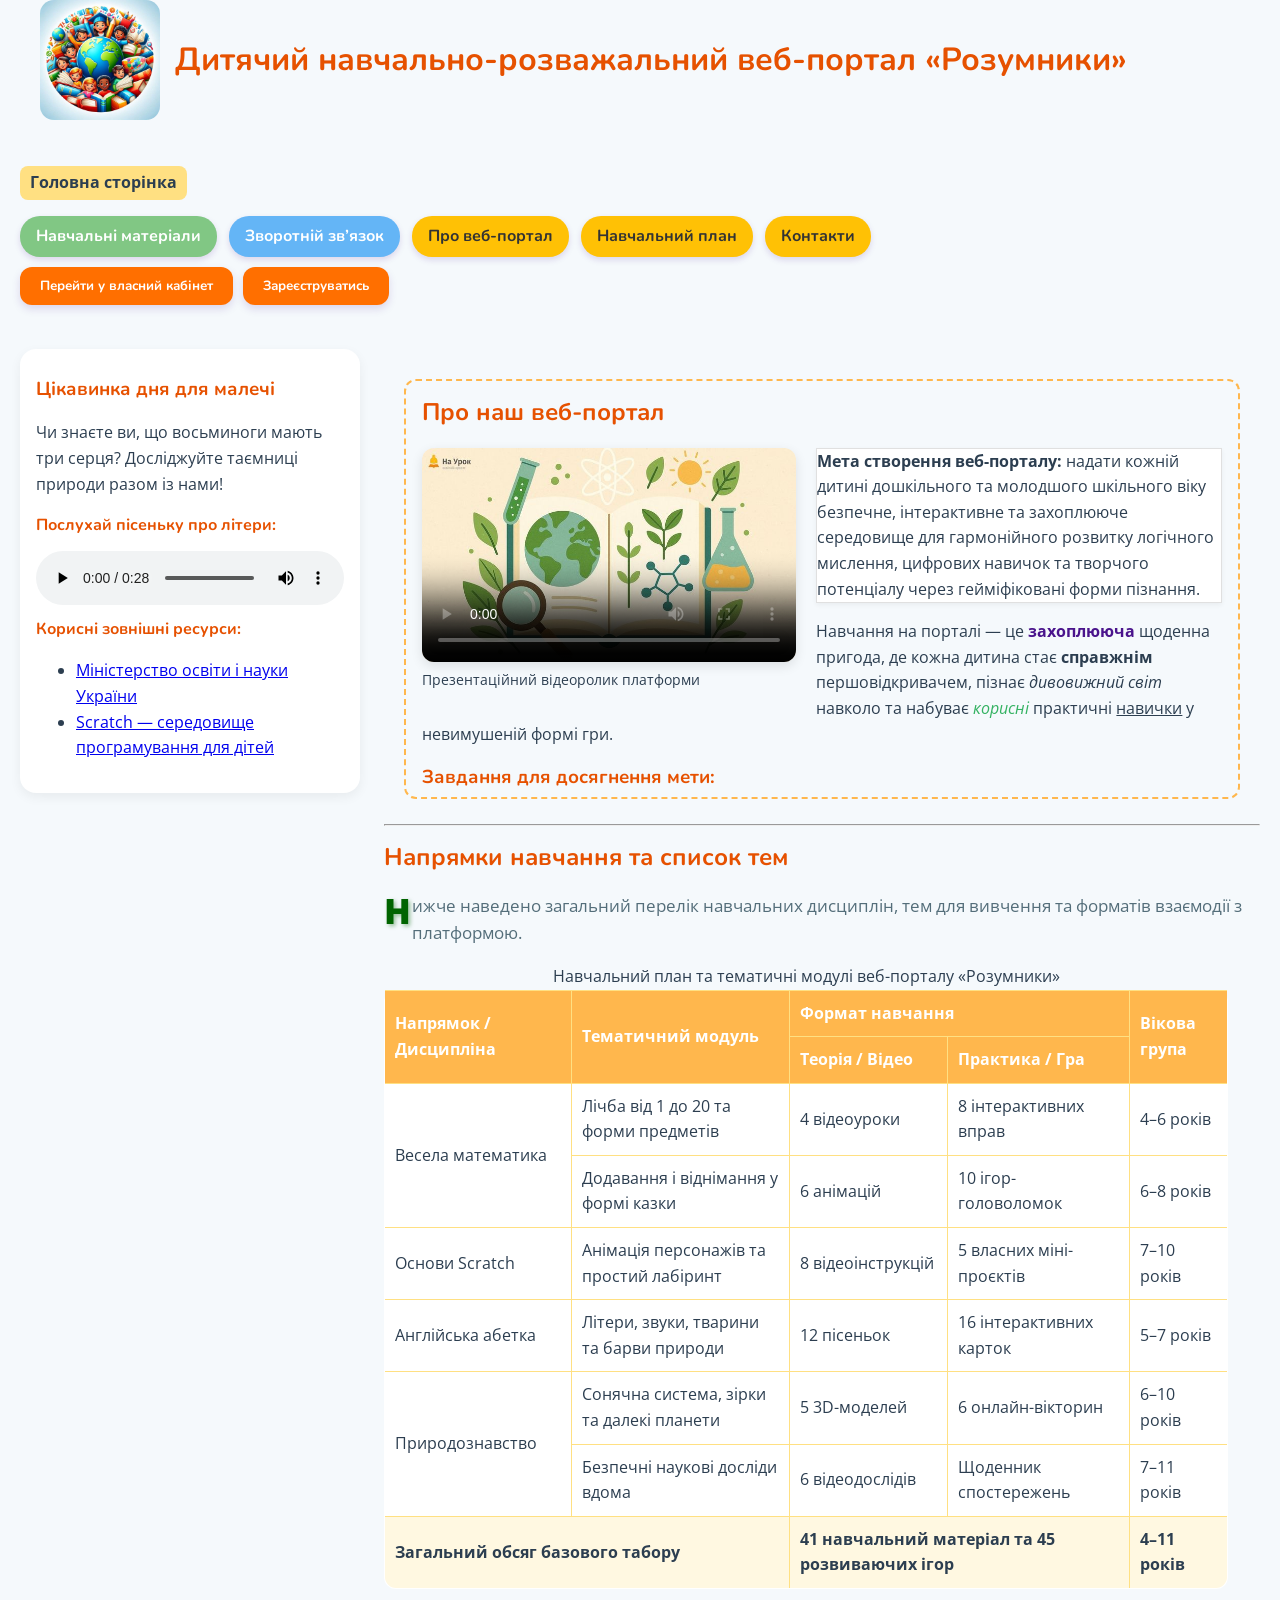
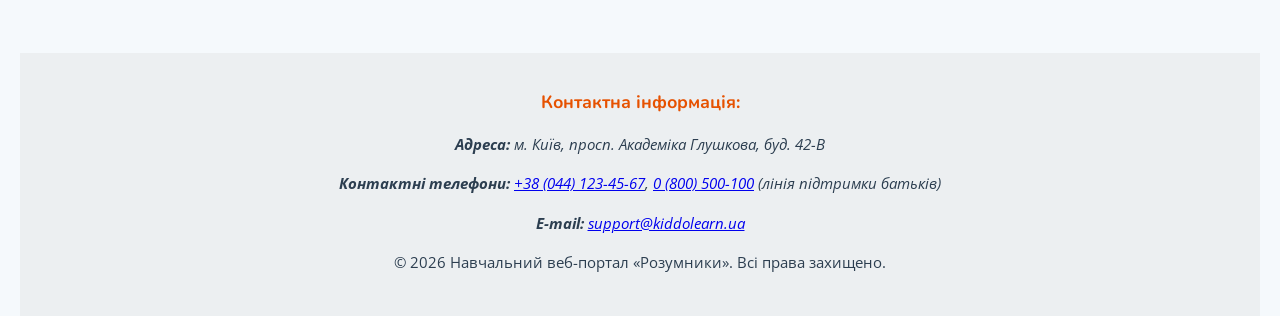
==== index.html @ eb7d571f "chore: initialize lab 4 repo structure, import previous lab files and add js scaffolding" ====
<!DOCTYPE html>
<html lang="uk">
<head>
    <meta charset="UTF-8">
    <meta name="viewport" content="width=device-width, initial-scale=1.0">
    <title>Розумники — Веб-портал для навчання дітей</title>

    <link rel="stylesheet" href="css/style.css">
    <!-- Внутрішня таблиця стилів -->
     <style>
        .page-badge {
            display: inline-block;
            background: #FFE082;
            padding: 4px 10px;
            border-radius: 8px;
            font-weight: bold;
        }
     </style>
     
     <script defer src="js/index.js"></script>
</head>
<body>

    <!-- ШАПКА САЙТУ (HEADER) -->
    <header>
        <div class="brand-header">
            <!-- Назва та логотип веб-порталу -->
            <img src="assets/images/logo.jpg" alt="Логотип дитячого навчального порталу Розумники" width="120" height="120">
            <h1>Дитячий навчально-розважальний веб-портал «Розумники»</h1>
        </div>

        <p><span class="page-badge">Головна сторінка</span></p>

        <!-- Навігаційне меню (NAV) -->
        <nav>
            <ul>
                <li><a href="courses.html">Навчальні матеріали</a></li>
                <li><a href="feedback.html">Зворотній зв’язок</a></li>
                <!-- 2 якірні посилання на складові документу -->
                <li><a href="#about">Про веб-портал</a></li>
                <li><a href="#study-plan">Навчальний план</a></li>
                <li><a href="#contacts">Контакти</a></li>
            </ul>
        </nav>

        <!-- Кнопки переходу -->
        <div>
            <button type="button" onclick="alert('Перехід у власний кабінет')">Перейти у власний кабінет</button>
            <button type="button" onclick="alert('Реєстрація нового користувача')">Зареєструватись</button>
        </div>
    </header>

    <hr>

    <!-- БІЧНА ПАНЕЛЬ (ASIDE) -->
    <aside>
        <h3>Цікавинка дня для малечі</h3>
        <p>Чи знаєте ви, що восьминоги мають три серця? Досліджуйте таємниці природи разом із нами!</p>
        
        <!-- Мультимедіа: аудіо -->
        <h4>Послухай пісеньку про літери:</h4>
        <audio controls>
            <source src="assets/audio/Alphabet-Song.mp3" type="audio/mpeg">
            Ваш браузер не підтримує аудіоелемент.
        </audio>

        <!-- 2 зовнішні посилання -->
        <h4>Корисні зовнішні ресурси:</h4>
        <ul>
            <li>
                <a href="https://mon.gov.ua/" target="_blank" rel="noopener noreferrer">Міністерство освіти і науки України</a>
            </li>
            <li>
                <a href="https://scratch.mit.edu/" target="_blank" rel="noopener noreferrer">Scratch — середовище програмування для дітей</a>
            </li>
        </ul>
    </aside>

    <hr>

    <!-- ОСНОВНИЙ КОНТЕНТ (MAIN) -->
    <main>

        <!-- СТАТТЯ (ARTICLE): Мета та завдання -->
        <article id="about">
            <h2>Про наш веб-портал</h2>

            <figure class="media-left">
                <video controls poster="assets/images/course-nature.jpg" width="320" height="180">
                    <source src="assets/video/intro.mp4" type="video/mp4">
                    Ваш браузер не підтримує тег video.
                </video>
                <figcaption>Презентаційний відеоролик платформи</figcaption>
            </figure>

            <p>
                <strong>Мета створення веб-порталу:</strong> надати кожній дитині дошкільного та молодшого шкільного віку безпечне, інтерактивне та захоплююче середовище для гармонійного розвитку логічного мислення, цифрових навичок та творчого потенціалу через гейміфіковані форми пізнання.
            </p>

            <!-- Обов'язкове речення зі стилізацією тегами span, i, b, em, u -->
            <p>
                Навчання на порталі — це <span>захоплююча</span> щоденна пригода, де кожна дитина стає <b>справжнім</b> першовідкривачем, пізнає <i>дивовижний світ</i> навколо та набуває <em>корисні</em> практичні <u>навички</u> у невимушеній формі гри.
            </p>

            <h3 class="tasks-title">Завдання для досягнення мети:</h3>
            <!-- Перелік завдань (не менше 3-х ненумерованих) -->
            <ul class="tasks-list">
                <li>Формування математичної грамотності та просторової уяви за допомогою логічних задач і головоломок.</li>
                <li>Ознайомлення дітей з основами візуального програмування та алгоритмізації на ранніх етапах розвитку.</li>
                <li>Стимулювання інтересу до вивчення іноземних мов через інтерактивні аудіоказки та пісні.</li>
                <li>Забезпечення психологічно безпечного цифрового простору без нав'язливої реклами та стресового оцінювання.</li>
            </ul>
        </article>

        <hr>

        <!-- СТАТТЯ (ARTICLE): Таблиця навчального плану -->
        <article id="study-plan">
            <h2>Напрямки навчання та список тем</h2>
            <p>Нижче наведено загальний перелік навчальних дисциплін, тем для вивчення та форматів взаємодії з платформою.</p>

            <!-- ТАБЛИЦЯ: caption, thead, tbody, tfoot, 7 рядків, 5 стовпців, 4 об'єднані комірки (rowspan і colspan) -->
             <div class="table-wrap">
                <table border="1" cellpadding="8" cellspacing="0">
                    <caption>Навчальний план та тематичні модулі веб-порталу «Розумники»</caption>
                    <thead>
                        <tr>
                            <th rowspan="2">Напрямок / Дисципліна</th>
                            <th rowspan="2">Тематичний модуль</th>
                            <th colspan="2">Формат навчання</th>
                            <th rowspan="2">Вікова група</th>
                        </tr>
                        <tr>
                            <th>Теорія / Відео</th>
                            <th>Практика / Гра</th>
                        </tr>
                    </thead>
                    <tbody>
                        <tr>
                            <td rowspan="2">Весела математика</td>
                            <td>Лічба від 1 до 20 та форми предметів</td>
                            <td>4 відеоуроки</td>
                            <td>8 інтерактивних вправ</td>
                            <td>4–6 років</td>
                        </tr>
                        <tr>
                            <td>Додавання і віднімання у формі казки</td>
                            <td>6 анімацій</td>
                            <td>10 ігор-головоломок</td>
                            <td>6–8 років</td>
                        </tr>
                        <tr>
                            <td>Основи Scratch</td>
                            <td>Анімація персонажів та простий лабіринт</td>
                            <td>8 відеоінструкцій</td>
                            <td>5 власних міні-проєктів</td>
                            <td>7–10 років</td>
                        </tr>
                        <tr>
                            <td>Англійська абетка</td>
                            <td>Літери, звуки, тварини та барви природи</td>
                            <td>12 пісеньок</td>
                            <td>16 інтерактивних карток</td>
                            <td>5–7 років</td>
                        </tr>
                        <tr>
                            <td rowspan="2">Природознавство</td>
                            <td>Сонячна система, зірки та далекі планети</td>
                            <td>5 3D-моделей</td>
                            <td>6 онлайн-вікторин</td>
                            <td>6–10 років</td>
                        </tr>
                        <tr>
                            <td>Безпечні наукові досліди вдома</td>
                            <td>6 відеодослідів</td>
                            <td>Щоденник спостережень</td>
                            <td>7–11 років</td>
                        </tr>
                    </tbody>
                    <tfoot>
                        <tr>
                            <th colspan="2">Загальний обсяг базового табору</th>
                            <td colspan="2">41 навчальний матеріал та 45 розвиваючих ігор</td>
                            <td>4–11 років</td>
                        </tr>
                    </tfoot>
                </table>
            </div>
        </article>

    </main>

    <hr>

    <!-- ПІДВАЛ (FOOTER) -->
    <footer id="contacts" tabindex="0">
        <h3>Контактна інформація:</h3>
        <address>
            <p><strong>Адреса:</strong> м. Київ, просп. Академіка Глушкова, буд. 42-В</p>
            <p><strong>Контактні телефони:</strong> <a href="tel:+380441234567">+38 (044) 123-45-67</a>, <a href="tel:+380800500100">0 (800) 500-100</a> (лінія підтримки батьків)</p>
            <p><strong>E-mail:</strong> <a href="mailto:support@kiddolearn.ua">support@kiddolearn.ua</a></p>
        </address>
        <p>&copy; 2026 Навчальний веб-портал «Розумники». Всі права захищено.</p>
    </footer>

</body>
</html>
---- css/style.css ----
/* ==========================================================================
   Лабораторна робота №2. Базові стилі дитячого веб-порталу «Розумники»
   Стиль дизайну: Мальований / ігровий
   ========================================================================== */

/* 1. Підключення двох різних шрифтів: Nunito та Open Sans */
@import url('https://fonts.googleapis.com/css2?family=Nunito:wght@400;700;900&family=Open+Sans:ital,wght@0,400;0,600;1,400&display=swap');

/* Глобальні змінні кольорів різними способами (HEX, RGB, HSL, Name) */
:root {
    --primary-color: #FF6F00; /* HEX */
    --primary-dark: #E65100; /* HEX */
    --accent-color: #4A148C; /* HEX (за варіантом)*/
    --card-bg-rgb: rgb(255, 255, 255); /* RGB */
    --shadow-color: rgba(74, 20, 140, 0.15); /* RGBA */
    --soft-green: hsl(142, 55%, 45%); /* HSL */
    --fun-yellow: hsl(45, 100%, 51%); /* HSL */
    --text-main: #2C3E50; /* HEX */
    --bg-page: #F5F9FC; /* HEX */
    --amber: #FFB74D; /* HEX */
    --amber-light: #FFE082; /* HEX */
    --link-blue: #1565C0; /* HEX */
    --gray-muted: #90A4AE; /* HEX */

}

/* Універсальний селектор */
* {
    box-sizing: border-box;
}

/* 2. Базові правила для body */
body {
    margin: 0;
    padding: 0;
    background-color: var(--bg-page);
    font-family: 'Open Sans', sans-serif;   /* Шрифт №1: основний текст */
    color: var(--text-main);
    line-height: 1.6;
}

/* Селектор елементів: заголовки отримують шрифт №2 (Nunito) */
h1, h2, h3, h4, h5, h6 {
    font-family: 'Nunito', sans-serif;      /* Шрифт №2: заголовки */
    color: var(--primary-dark);
    margin-top: 0.5em;
    margin-bottom: 0.5em;
}

/* Комбінатор нащадка (пробіл): кнопки всередині посилань */
a button {
    cursor: pointer;
}

/* Комбінатор безпосередньої дитини (>) */
nav > ul {
    list-style: none;
    padding: 0;
    margin: 0;
    display: flex;
    flex-wrap: wrap;
    gap: 12px;
}

nav > ul > li > a {
    display: inline-block;
    padding: 8px 16px;
    background-color: var(--fun-yellow);
    color: #333333;
    text-decoration: none;
    font-family: 'Nunito', sans-serif;
    font-weight: 700;
    border-radius: 20px;
    box-shadow: 0 3px 6px var(--shadow-color);
    transition: transform 0.2s ease, background-color 0.2s ease;
}

nav > ul > li > a:hover {
    background-color: #FFB300;
    transform: translateY(-2px);
}

/* Селектор за атрибутом із частковим входженням [attr*=value] */
a[href*="courses"] {
    background-color: #81C784 !important; /* Зеленуватий акцент для навчальних матеріалів */
    color: white !important;              /* Спосіб кольору: Name */
}

a[href*="feedback"] {
    background-color: #64B5F6 !important; /* Блакитний для зворотного зв'язку */
    color: white !important;
}

/* Суміжний сестринський комбінатор (+) */
h2 + p {
    font-size: 1.05rem;
    color: #546E7A;
}

/* Селектори кнопок форми та дій */
button {
    font-family: 'Nunito', sans-serif;
    font-weight: 700;
    padding: 10px 20px;
    border: none;
    border-radius: 12px;
    cursor: pointer;
    background-color: var(--primary-color);
    color: white;                         /* Спосіб кольору: Name */
    box-shadow: 0 4px 8px var(--shadow-color);
    transition: all 0.25s ease;
}

button:hover {
    background-color: var(--primary-dark);
    transform: scale(1.03);
}

/* Селектор за обов'язковим атрибутом [required] */
input[required], textarea[required], select[required] {
    border-left: 4px solid var(--primary-color);
}

/* Стилізація зображень у мальованому стилі */
img {
    border-radius: 14px;
    max-width: 100%;
    height: auto;
}

/* Спільний футер */
footer {
    background: #ECEFF1;
    text-align: center;
    padding: 24px;
    margin-top: 40px;
    border-top: 4px dashed #CFD8DC;
    font-size: 0.95rem;
}


/* ==========================================================================
   3. Стилі для Головної сторінки (index.html) — Варіант 4
   ========================================================================== */

/* 1. Позиціонування шапки (position: relative, z-index) */
header {
    position: relative;
    padding-top: 150px;                     /* Місце для абсолютно позиціонованого логотипу */
    padding-bottom: 20px;
    z-index: 10;
}

/* Вимога варіанта: Назва веб-порталу та логотип абсолютно позиціоновані з 0 відступом зверху */
header > div:first-child {
    position: absolute;
    top: 0;
    left: 20px;
    display: flex;
    align-items: center;
    gap: 15px;
}

header > nav {
    margin-bottom: 10px;
}

header div:last-child {
    display: flex;
    gap: 10px;
}

/* 2. Макет сторінки на CSS Grid (п. 6 завдання) */
@media (min-width: 768px) {
    body {
        display: grid;
        grid-template-areas:
            "header header"
            "aside main"
            "footer footer";
        grid-template-columns: 340px 1fr;
        gap: 24px;
        padding: 0 20px;
    }

    header {
        grid-area: header;
    }

    aside {
        grid-area: aside;
        position: static;                   /* Друге значення position: static */
        background: var(--card-bg-rgb);     /* RGB */
        padding: 16px;
        border-radius: 16px;
        box-shadow: 0 4px 12px rgba(0, 0, 0, 0.06);
        height: fit-content;
    }

    main {
        grid-area: main;
    }

    footer {
        grid-area: footer;
    }

    /* Ховаємо <hr>, бо вони є прямими дітьми body і ламають сітку */
    body > hr {
        display: none;
    }
}

audio {
    width: 100%;
    min-width: 300px;
    box-sizing: border-box;
    max-width: 100%;
    display: block;
    margin: 12px 0;
}

/* 3. Float: відео ЗЛІВА, фото СПРАВА */
article figure {
    margin: 0;
}

/* Відео — зліва, текст обтікає справа */
article figure.media-left {
    float: left;
    clear: left;
    width: 45%;
    max-width: 480px;
    margin: 4px 20px 12px 16px;
}

/* Завдання починаються під відео, на всю ширину */
#about .tasks-title,
#about .tasks-list {
    clear: left;
}

/* Бонус: білий фон першого абзацу більше не заходить під відео */
#about p:first-of-type {
    display: flow-root;
}

/* Фото — справа, текст обтікає зліва */
article figure.media-right {
    float: right;
    clear: right;
    width: 30%;
    max-width: 240px;
    margin: 4px 16px 12px 20px;
}

/* Медіа заповнюють фігуру; float усередині фігури скидаємо */
article figure img,
article figure video {
    display: block;
    float: none;
    width: 100%;
    height: auto;
    margin: 0;
    border-radius: 12px;
    box-shadow: 0 4px 12px rgba(0, 0, 0, 0.1);
}

article figcaption {
    font-size: 0.9rem;
    padding: 6px 0;
}

/* Клірфікс: наступні блоки не наїжджають на float */
article::after {
    content: "";
    display: table;
    clear: both;
}

/* Вузькі екрани: прибираємо обтікання */
@media (max-width: 600px) {
    article figure.media-left,
    article figure.media-right {
        float: none;
        width: 100%;
        max-width: none;
        margin: 12px 0;
    }
}

/* 4. Вимога варіанта: Блок опису мети та завдань має margin, але НЕ має padding */
/* 5. Вимога: блок з найбільшим обсягом тексту зі смугою прокручування (overflow) */
#about {
    margin: 30px 20px 25px 20px;
    padding: 0 !important;          /* вимога варіанта */
    border: 2px dashed var(--amber);
    border-radius: 12px;
    max-height: 420px;
    overflow-y: auto;               /* прокрутка лишається, а також створює BFC */
}

/* Стилізація слів з обов'язкового речення (span, b, i, em, u) */
#about p span {
    color: var(--accent-color);       /* HEX: #4A148C */
    font-weight: 700;
}

#about p em {
    color: var(--soft-green);         /* HSL */
}

/* Маркери списку завдань (псевдоелемент ::marker) */
.tasks-list li::marker {
    color: var(--soft-green);
}

/* Відступи від рамки без padding у самому #about */
#about > :not(figure) {
    margin-left: 16px;
    margin-right: 16px;
}

/* 6. Вимога варіанта: Перша літера тексту про те, чому навчають, має тінь та темно-зелений колір */
#study-plan > p::first-letter {
    font-size: 2.2rem;
    font-weight: 900;
    color: darkgreen;                     /* Спосіб задання кольору: Name */
    text-shadow: 2px 2px 4px rgba(0, 100, 0, 0.4);
    float: left;
    margin-right: 1px;
    line-height: 1;
}

/* 7. Вимога варіанта: Зміщення таблиці при наведенні курсору праворуч на 2% ширини viewport (2vw) */
#study-plan .table-wrap {
    width: calc(100% - 2.5vw);
}

#study-plan table {
    width: 100%;
    border-collapse: collapse;
    background: var(--card-bg-rgb);
    border-radius: 12px;
    overflow: hidden;
    transition: transform 0.3s ease;
}

/* Вимога варіанта: зсув праворуч на 2vw при наведенні */
#study-plan .table-wrap:hover table {
    transform: translateX(2vw);
}

#study-plan th,
#study-plan td {
    border: 1px solid var(--amber-light);
    padding: 10px;
    text-align: left;
}

#study-plan thead th {
    background-color: var(--amber);
    color: var(--card-bg-rgb);
}

#study-plan tfoot tr {
    background-color: #FFF8E1;
    font-weight: bold;
}

/* 8. Вимога варіанта: Тінь у блоку контактів через 2 сек при фокусуванні */
footer#contacts {
    outline: none;
    cursor: pointer;
    /* Затримка появи тіні рівно 2 секунди (transition-delay: 2s) */
    transition: box-shadow 0.4s ease, border-color 0.4s ease;
    border: 2px solid transparent;
}

footer#contacts:focus {
    border-color: var(--primary-color);
    box-shadow: 0 0 25px 6px rgba(255, 111, 0, 0.45); /* Поява помітної тіні */
    transition: box-shadow 0.4s ease 2s, border-color 0.4s ease;
}

/* 9. Вимога п. 4: Елемент із переходом між 2 стилями (не менше 3 властивостей) */
.interactive-card,
#about p:first-of-type {
    background-color: var(--card-bg-rgb);
    border: 1px solid #E0E0E0;
    box-shadow: 0 2px 5px rgba(0, 0, 0, 0.05);
    transition: background-color 0.3s ease, box-shadow 0.3s ease, border-color 0.3s ease; /* 3 властивості переходу */
}

#about p:first-of-type:hover {
    background-color: #FFFDE7;
    border-color: #FFD54F;
    box-shadow: 0 6px 16px rgba(255, 179, 0, 0.25);
}

/* Анімація зростання насиченості фото до 150% */
@keyframes saturate-up {
    from { filter: saturate(1); }
    to   { filter: saturate(1.5); }
}

article figure img:hover {
    animation: saturate-up 0.6s ease forwards;
}


/* ==========================================================================
   Сторінка «Наші курси» — Grid, Варіант 4
   ========================================================================== */

/* Сітка сторінки без aside: одна колонка */
.page-courses {
    grid-template-areas:
        "header"
        "main"
        "footer";
    grid-template-columns: 1fr;
}

/* Вимога: блок з назвою та логотипом фіксований зверху */
.page-courses header {
    padding-top: 100px;                     /* місце під фіксовану панель */
}

.page-courses header > div:first-child {
    position: fixed;
    top: 0;
    left: 0;
    right: 0;
    z-index: 100;
    box-sizing: border-box;
    padding: 8px 20px;
    background: var(--card-bg-rgb);
    box-shadow: 0 3px 10px var(--shadow-color);
}

.page-courses header > div:first-child img {
    width: 64px;
    height: 64px;
}

.page-courses header h1 {
    font-size: 1.3rem;
    margin: 0;
}

/* Картки курсів: адаптивна сітка (Grid) */
.page-courses section {
    display: grid;
    grid-template-columns: repeat(auto-fit, minmax(min(100%, 460px), 1fr));
    gap: 24px;
}

.page-courses section > hr {
    display: none;
}

/* Вимога: темно-фіолетова рамка, права межа суцільна тонка, ліва пунктирна */
.page-courses article {
    background: var(--card-bg-rgb);
    padding: 16px 20px;
    border-top: 1px solid var(--accent-color);
    border-bottom: 1px solid var(--accent-color);
    border-right: 1px solid var(--accent-color);
    border-left: 3px dashed var(--accent-color);
    border-radius: 14px;
    box-shadow: 0 4px 12px rgba(0, 0, 0, 0.06);
}

/* Вимога: «назва теми» — більша вага, більший розмір, курсив */
.page-courses article h3 {
    font-size: 1.5rem;
    font-weight: 900;
    font-style: italic;
    margin-top: 0;
}

.page-courses article ol {
    padding-left: 1.4rem;
}

/* Фото в картках трохи більші, ніж у глобальному правилі */
.page-courses article figure.media-right {
    width: 40%;
    min-width: 130px;
    max-width: 240px;
}

/* Вимога: фото при наведенні — насиченість 150% (keyframes saturate-up вже є) */
.page-courses article figure img:hover {
    animation: saturate-up 0.6s ease forwards;
}

/* Вимога: відвідані посилання — темно-червоні */
.page-courses article a:link {
    color: var(--link-blue);
}

.page-courses article a:visited {
    color: darkred;
}

.page-courses article a:hover {
    text-decoration: none;
}


/* ==========================================================================
   Сторінка «Зворотній зв'язок» — Flexbox
   ========================================================================== */

/* Каркас сторінки: flex-колонка замість grid */
.page-feedback {
    display: flex;
    flex-flow: column nowrap;
    justify-content: flex-start;
    align-items: stretch;
    min-height: 100vh;
    box-sizing: border-box;
}

.page-feedback header {
    padding-top: 150px;
}

.page-feedback > hr {
    display: none;
}

.page-feedback main {
    flex-grow: 1;                           /* main займає вільне місце, футер внизу */
    width: 100%;
    max-width: 900px;
    margin: 0 auto;
    padding: 0 20px;
}

/* Форма — flex-контейнер */
.page-feedback form {
    display: flex;
    flex-flow: row wrap;                    /* flex-direction + flex-wrap */
    justify-content: space-between;
    align-items: flex-start;
    align-content: flex-start;              /* працює, бо є wrap */
    gap: 20px;
}

.page-feedback form > br {
    display: none;                          /* <br> між fieldset і select став би flex-елементом */
}

.page-feedback form > * {
    margin: 0;                              /* відступи дає gap */
}

/* Flex-елементи */
.page-feedback .feedback-help-text {
    flex: 1 1 100%;
}

.page-feedback fieldset {
    flex-grow: 1;
    flex-shrink: 1;
    flex-basis: 360px;
    padding: 16px 20px;
    background: var(--card-bg-rgb);
    border: 2px dashed var(--soft-green);
    border-radius: 16px;
}

.form-purpose {
    flex-grow: 1;
    flex-shrink: 1;
    flex-basis: 320px;
    align-self: flex-end;                   /* притискається донизу ряду, до textarea */
}

.form-details,
.form-consent {
    flex: 1 1 100%;
}

/* Кнопки: власний flex-контейнер + order */
.form-actions {
    flex: 1 1 100%;
    display: flex;
    justify-content: flex-end;
    gap: 12px;
}

.form-actions button {
    flex-shrink: 0;                         /* кнопки не стискаються */
}

.form-actions button[type="reset"] {
    order: 1;                               /* «Очистити» — зліва */
    background-color: var(--gray-muted);
}

.form-actions button[type="submit"] {
    order: 2;                               /* «Надіслати» — справа */
}

/* Поля вводу */
.page-feedback input[type="text"],
.page-feedback input[type="email"],
.page-feedback select,
.page-feedback textarea {
    box-sizing: border-box;
    width: 100%;
    padding: 8px 10px;
    border-radius: 8px;
    font-family: inherit;
}

.page-feedback textarea {
    resize: vertical;
}

.page-feedback input:focus,
.page-feedback select:focus,
.page-feedback textarea:focus {
    outline: 3px solid var(--fun-yellow);
}
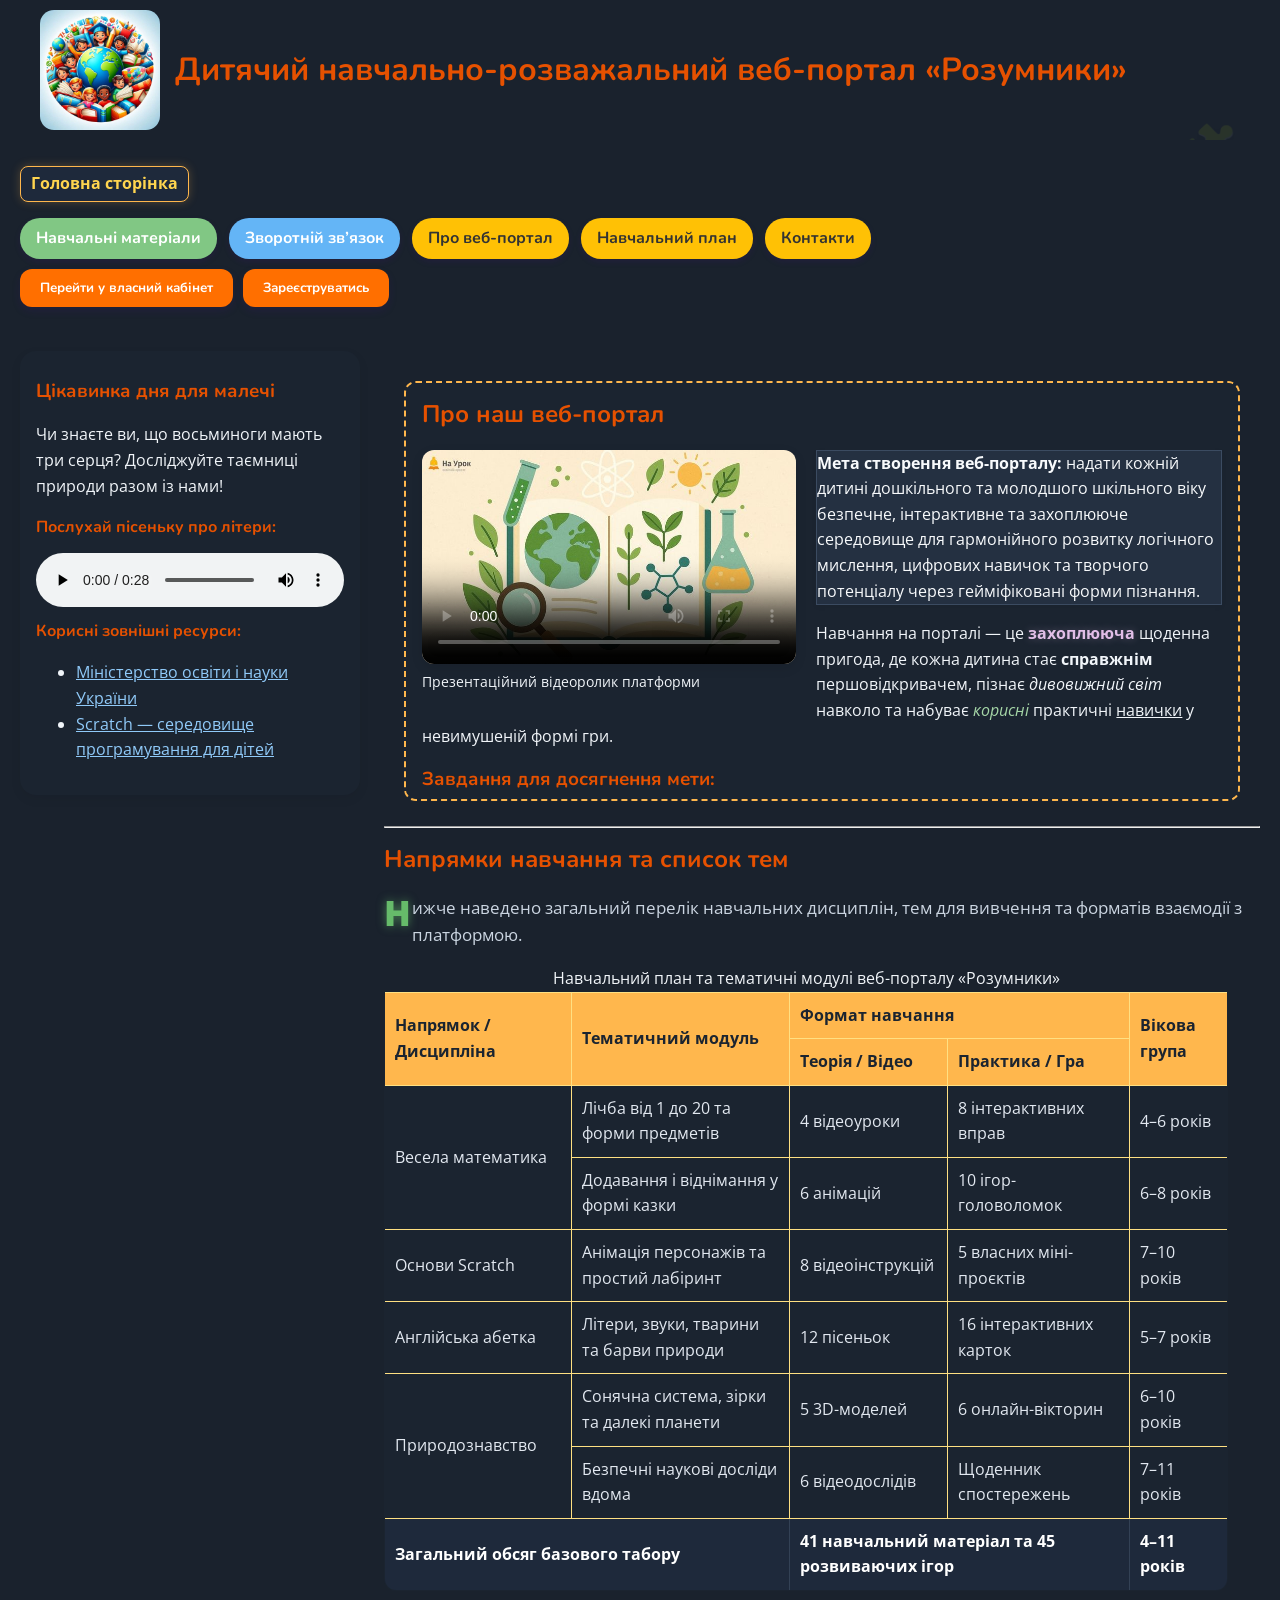
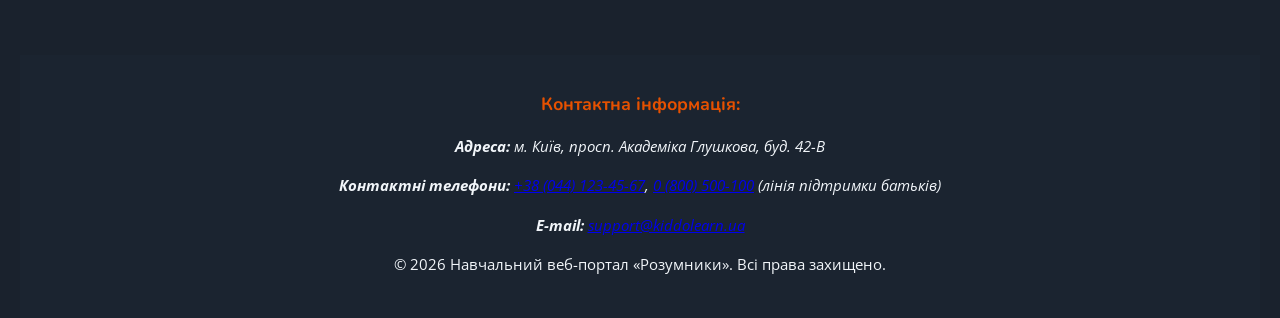
==== commit e8810314: "feat(main): implement time-based dynamic theme and falling toys animation" ====
--- a/index.html
+++ b/index.html
@@ -15,8 +15,15 @@
             border-radius: 8px;
             font-weight: bold;
         }
+
+        body.theme-night .page-badge {
+            background-color: #1E293B;       /* Темно-синій фон плашки */
+            color: #FFD54F;                  /* Чіткий золотисто-жовтий текст */
+            border: 1px solid #FFB74D;       /* Акуратна тепла рамка */
+            box-shadow: 0 0 10px rgba(255, 183, 77, 0.25); /* Легке приємне неонове світіння */
+        }
      </style>
-     
+
      <script defer src="js/index.js"></script>
 </head>
 <body>
--- a/css/style.css
+++ b/css/style.css
@@ -626,4 +626,152 @@
 .page-feedback select:focus,
 .page-feedback textarea:focus {
     outline: 3px solid var(--fun-yellow);
+}
+
+/* ==========================================================================
+   ЛАБОРАТОРНА №4. Стилі для падаючих іграшок та денної/нічної теми
+   ========================================================================== */
+
+/* Контейнер для падаючих іграшок всередині шапки */
+.brand-header {
+    position: absolute;
+    top: 0;
+    left: 20px;
+    right: 20px;
+    height: 140px;
+    overflow: hidden; /* Іграшки не вилітають за межі блоку */
+    display: flex;
+    align-items: center;
+    gap: 15px;
+    z-index: 10;
+}
+
+/* Логотип і назва знаходяться поверх падаючих іграшок */
+.brand-header img,
+.brand-header h1 {
+    position: relative;
+    z-index: 2;
+}
+
+/* Шар з падаючими іграшками на фоні */
+.toys-layer {
+    position: absolute;
+    inset: 0;
+    pointer-events: none;
+    z-index: 1; /* Позаду тексту, але всередині блоку */
+}
+
+/* Падаюча іграшка */
+.falling-toy {
+    position: absolute;
+    top: -60px;
+    user-select: none;
+    opacity: 0.85;
+    animation: fallAnimation linear forwards;
+    filter: drop-shadow(0 2px 4px rgba(0, 0, 0, 0.15));
+}
+
+@keyframes fallAnimation {
+    0% {
+        transform: translateY(0) rotate(0deg);
+        opacity: 0.9;
+    }
+    100% {
+        transform: translateY(180px) rotate(360deg);
+        opacity: 0.1;
+    }
+}
+
+/* ==========================================================================
+   Теми за часом доби: з 6:00 до 21:00 фон на 40% світліший за нічний
+   ========================================================================== */
+
+/* Нічна тема (21:00 – 06:00) — базові темніші фони */
+body.theme-night {
+    --bg-page: #1a222d;
+    --card-bg-rgb: rgb(27, 36, 48);
+    --text-main: #F1F5F9;
+    --accent-color: #CE93D8;
+    --soft-green: #81C784;
+    --gray-muted: #64748B;
+    background-color: var(--bg-page);
+    color: var(--text-main);
+}
+
+body.theme-night aside,
+body.theme-night #about,
+body.theme-night table,
+body.theme-night footer {
+    background-color: var(--card-bg-rgb);
+    color: var(--text-main);
+}
+
+body.theme-night .interactive-card,
+body.theme-night #about p:first-of-type {
+    background-color: #243041;
+    border-color: #3B4B61;
+    color: #F8FAFC;
+}
+
+body.theme-night #about p:first-of-type:hover {
+    background-color: #2D3D52;
+    border-color: #FFB74D;
+    box-shadow: 0 6px 16px rgba(0, 0, 0, 0.4);
+}
+
+body.theme-night #about p span {
+    color: #E1BEE7;                 /* Яскравий бузковий колір */
+    text-shadow: 0 0 8px rgba(225, 190, 231, 0.3);
+}
+
+body.theme-night #about p em {
+    color: #A5D6A7;                 /* Чіткий м'ятно-зелений */
+}
+
+body.theme-night aside a {
+    color: #90CAF9;                 /* Яскравий блакитний для посилань */
+    text-decoration: underline;
+}
+
+body.theme-night aside a:hover {
+    color: #FFD54F;                 /* Золотистий hover */
+}
+
+body.theme-night h2 + p,
+body.theme-night #study-plan > p {
+    color: #CBD5E1;
+}
+
+body.theme-night #study-plan > p::first-letter {
+    color: #66BB6A;                 /* Світліший зелений для збереження вимоги */
+    text-shadow: 0 0 10px rgba(102, 187, 106, 0.6);
+}
+
+body.theme-night #study-plan tfoot tr {
+    background-color: #1E293B;
+    color: #F8FAFC;
+}
+
+body.theme-night #study-plan tfoot td,
+body.theme-night #study-plan tfoot th {
+    color: #FFFFFF;
+    border-color: #334155;
+}
+
+body.theme-night #study-plan td {
+    color: #E2E8F0;
+}
+
+/* Денна тема (06:00 – 21:00) — фон на 40% світліший */
+body.theme-day {
+    --bg-page: #FAFDFE;
+    --card-bg-rgb: rgb(255, 255, 255);
+    --text-main: #2C3E50;
+    background-color: var(--bg-page);
+    color: var(--text-main);
+}
+
+body.theme-day aside,
+body.theme-day table {
+    background-color: var(--card-bg-rgb);
 }
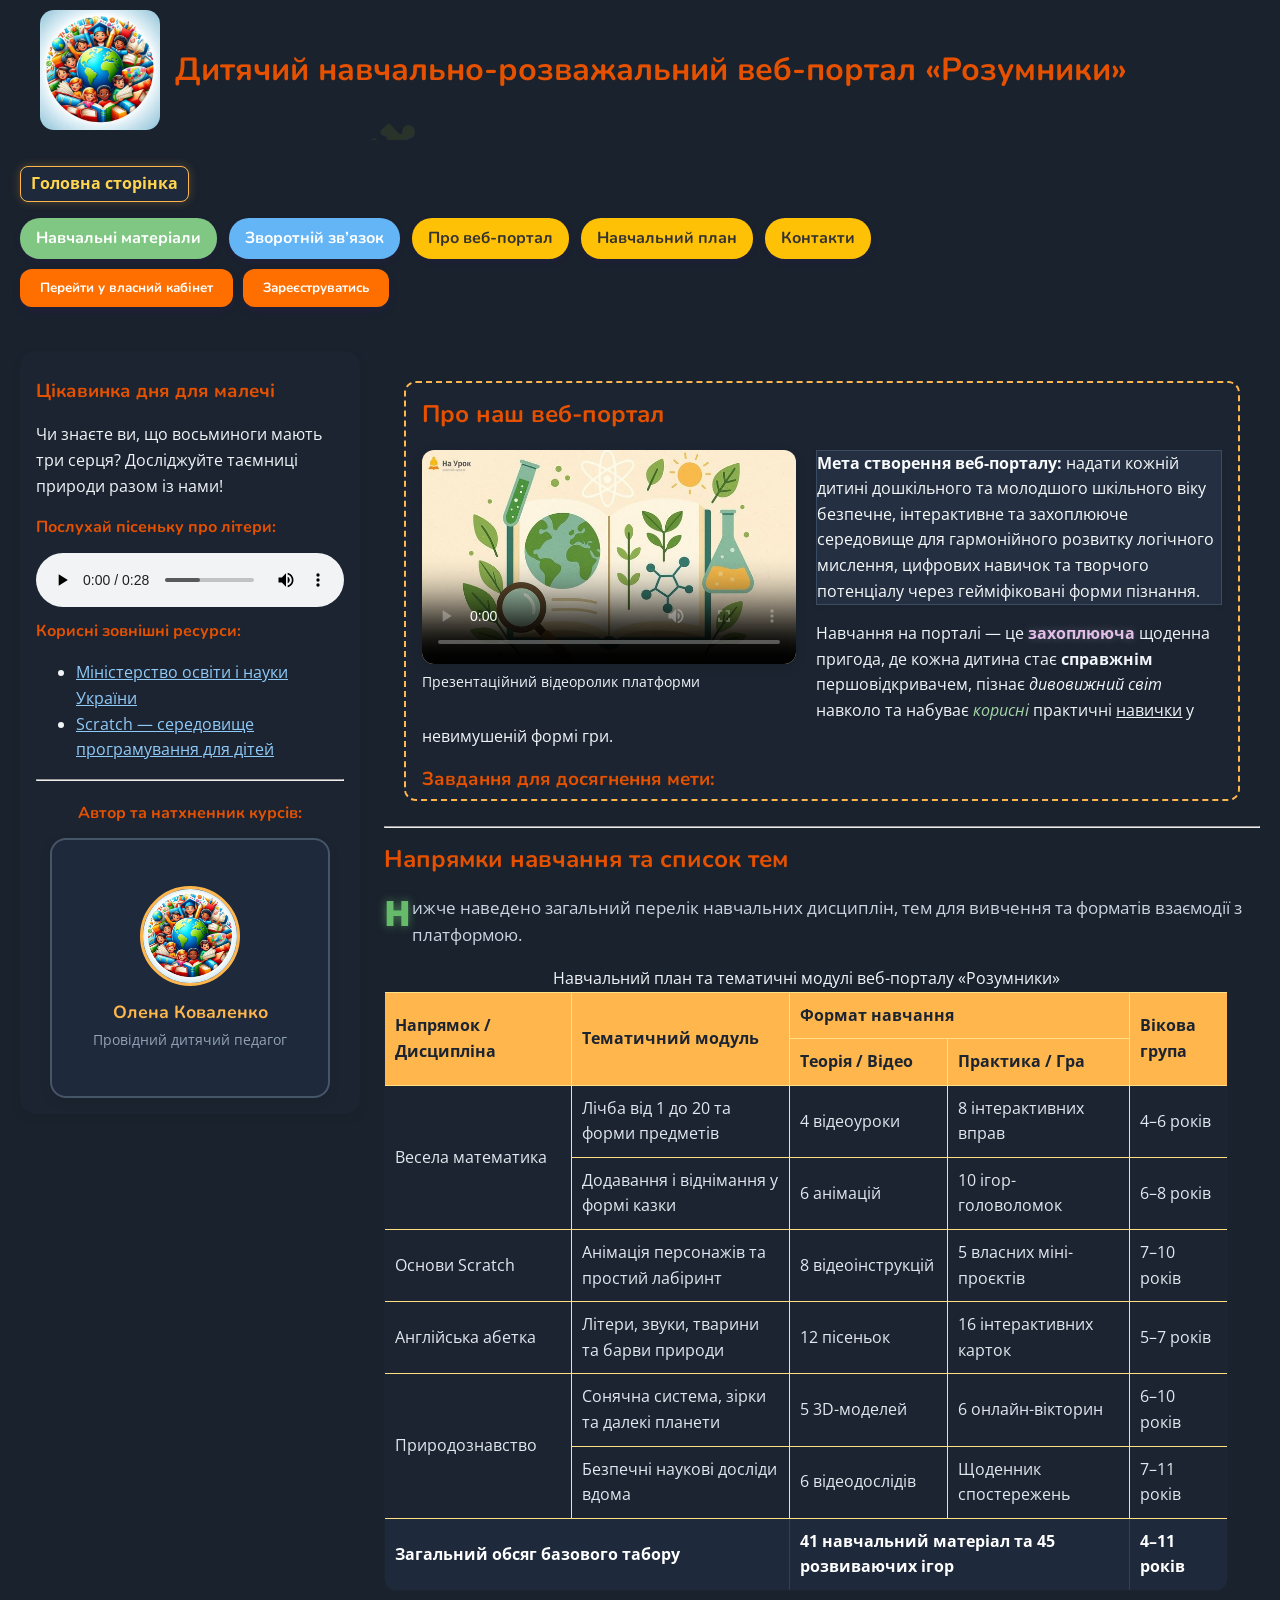
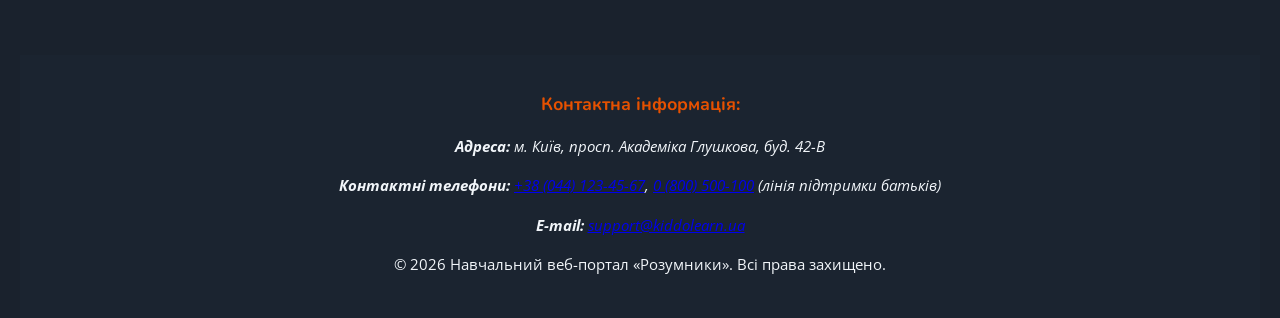
==== commit 722650a5: "feat(main): add author card with dynamic 3d flip on mouse hover" ====
--- a/index.html
+++ b/index.html
@@ -81,6 +81,30 @@
                 <a href="https://scratch.mit.edu/" target="_blank" rel="noopener noreferrer">Scratch — середовище програмування для дітей</a>
             </li>
         </ul>
+
+        <!-- Блок автора курсу з 3D фліп-картою -->
+        <hr>
+        <div class="author-section">
+            <h4>Автор та натхненник курсів:</h4>
+            <div class="flip-card" id="authorCard">
+                <div class="flip-card-inner">
+                    <!-- Передня сторона (зображення та ім'я) -->
+                    <div class="flip-card-front">
+                        <img src="assets/images/logo.jpg" alt="Олена Коваленко — автор курсів" class="author-photo">
+                        <p class="author-name">Олена Коваленко</p>
+                        <span class="author-title">Провідний дитячий педагог</span>
+                    </div>
+                    <!-- Зворотна сторона (девіз / цитата) -->
+                    <div class="flip-card-back">
+                        <h5>Життєве кредо:</h5>
+                        <blockquote class="author-quote">
+                            «Навчання має бути захоплюючою грою, яка відкриває крила природній допитливості дитини!»
+                        </blockquote>
+                        <p class="author-signature">— О. І. Коваленко</p>
+                    </div>
+                </div>
+            </div>
+        </div>
     </aside>
 
     <hr>
--- a/css/style.css
+++ b/css/style.css
@@ -715,7 +715,7 @@
 
 body.theme-night #about p:first-of-type:hover {
     background-color: #2D3D52;
-    border-color: #FFB74D;
+    border-color: var(--amber);
     box-shadow: 0 6px 16px rgba(0, 0, 0, 0.4);
 }
 
@@ -774,4 +774,143 @@
 body.theme-day aside,
 body.theme-day table {
     background-color: var(--card-bg-rgb);
+}
+
+/* ==========================================================================
+   Стилі 3D фліп-картки автора (Головна сторінка)
+   ========================================================================== */
+.author-section {
+    margin-top: 20px;
+    text-align: center;
+}
+
+.flip-card {
+    background-color: transparent;
+    width: 100%;
+    max-width: 280px;
+    height: 260px;
+    perspective: 1000px; /* Створює перспективу для 3D-простору */
+    margin: 12px auto 0 auto;
+    cursor: pointer;
+}
+
+.flip-card-inner {
+    position: relative;
+    width: 100%;
+    height: 100%;
+    text-align: center;
+    transition: transform 0.6s cubic-bezier(0.4, 0.2, 0.2, 1);
+    transform-style: preserve-3d; /* Дозволяє дочірнім елементам існувати у 3D */
+    border-radius: 16px;
+    box-shadow: 0 4px 12px rgba(0, 0, 0, 0.08);
+}
+
+/* Стан перевороту через JS-клас */
+.flip-card.is-flipped .flip-card-inner {
+    transform: rotateY(180deg);
+}
+
+/* Спільні стилі для обох сторін */
+.flip-card-front, 
+.flip-card-back {
+    position: absolute;
+    width: 100%;
+    height: 100%;
+    top: 0;
+    left: 0;
+    backface-visibility: hidden; /* Ховає зворотний бік при розвороті */
+    border-radius: 16px;
+    padding: 16px;
+    box-sizing: border-box;
+    display: flex;
+    flex-direction: column;
+    align-items: center;
+    justify-content: center;
+}
+
+/* Передня сторона (Світла тема) */
+.flip-card-front {
+    background: #FFFFFF;
+    border: 2px solid #FFD54F;
+    color: var(--text-main);
+}
+
+.flip-card-front .author-photo {
+    width: 100px;
+    height: 100px;
+    border-radius: 50%;
+    object-fit: cover;
+    border: 3px solid var(--amber);
+    margin-bottom: 8px;
+    float: none !important; /* Скидаємо глобальний float */
+}
+
+.author-name {
+    font-family: 'Nunito', sans-serif;
+    font-size: 1.1rem;
+    font-weight: 700;
+    margin: 4px 0 2px 0;
+    color: var(--primary-dark);
+}
+
+.author-title {
+    font-size: 0.85rem;
+    color: var(--gray-muted);
+}
+
+/* Зворотна сторона (Світла тема) */
+.flip-card-back {
+    background: linear-gradient(135deg, #FFF8E1, var(--amber-light));
+    border: 2px solid var(--amber);
+    color: #3E2723;
+    transform: rotateY(180deg);
+}
+
+.flip-card-back h5 {
+    margin: 0 0 8px 0;
+    color: var(--primary-dark);
+    font-size: 1.05rem;
+}
+
+.author-quote {
+    font-size: 0.9rem;
+    font-style: italic;
+    line-height: 1.4;
+    margin: 0 0 10px 0;
+}
+
+.author-signature {
+    font-weight: bold;
+    font-size: 0.85rem;
+    margin: 0;
+    color: #BF360C;
+}
+
+/* Адаптація фліп-картки під темну тему (theme-night) */
+body.theme-night .flip-card-front {
+    background: #1E293B;
+    border-color: #475569;
+    color: #F8FAFC;
+}
+
+body.theme-night .author-name {
+    color: var(--amber);
+}
+
+body.theme-night .author-title {
+    color: #94A3B8;
+}
+
+body.theme-night .flip-card-back {
+    background: linear-gradient(135deg, #1E293B, #0F172A);
+    border-color: var(--amber);
+    color: #F1F5F9;
+}
+
+body.theme-night .flip-card-back h5 {
+    color: #FFD54F;
+}
+
+body.theme-night .author-signature {
+    color: var(--amber);
 }
